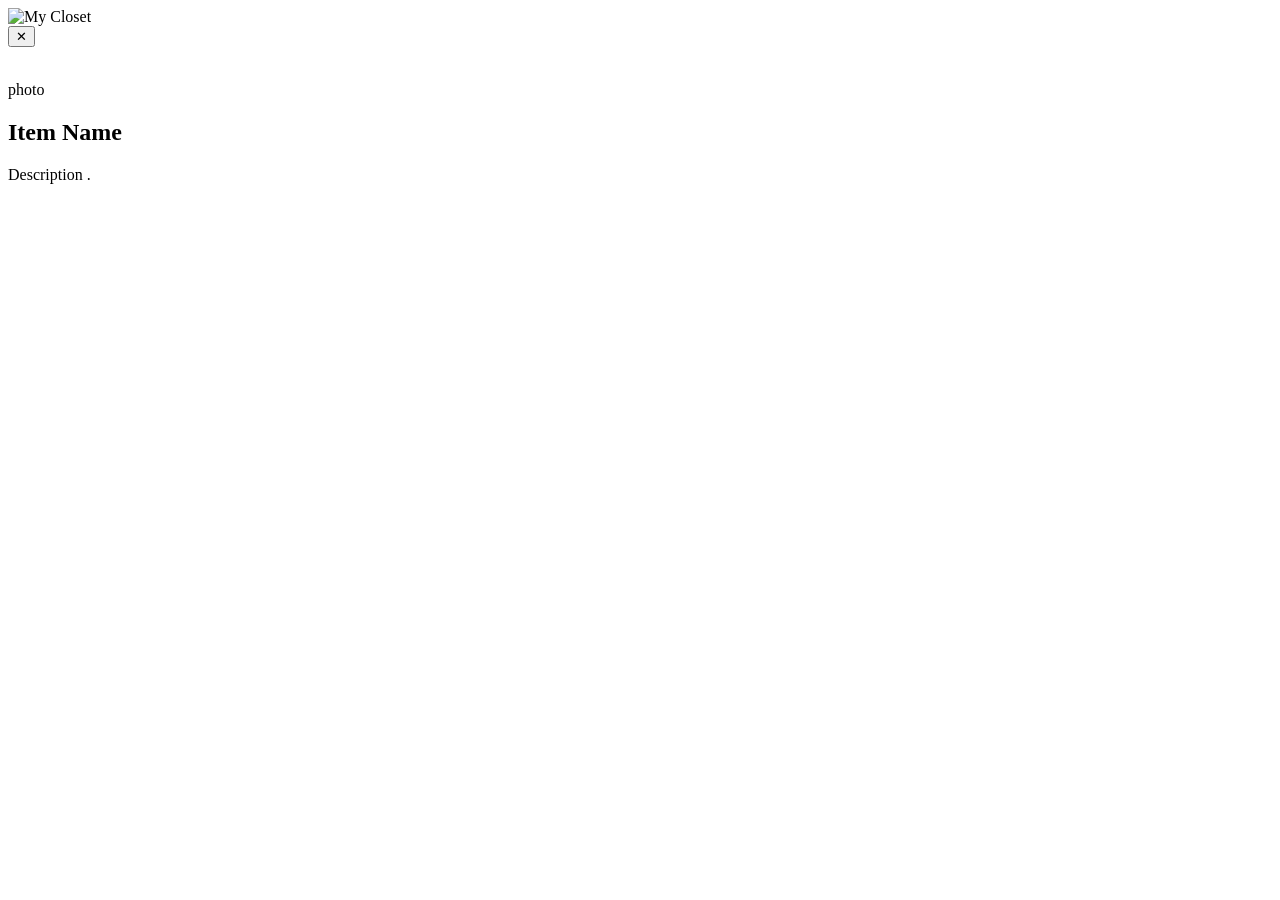
==== everypicture/index.html @ 52e46316 "Create index.html" ====
<!DOCTYPE html>
<html lang="en">
<head>
  <meta charset="UTF-8" />
  <meta name="viewport" content="width=device-width, initial-scale=1.0"/>
  <title>Every Picture</title>
  <link href="https://fonts.googleapis.com/css2?family=Playfair+Display:ital,wght@0,400;0,700;1,400&family=DM+Sans:wght@300;400;500&display=swap" rel="stylesheet"/>
  <link rel="stylesheet" href="styles.css"/>
</head>
<body>



  <div class="closet-wrapper" id="closetWrapper">
    <img
      src="images/closet.png"
      alt="My Closet"
      id="closetImg"

    />
  </div>




  <div class="overlay" id="overlay">
    <div class="overlay-backdrop" id="overlayBackdrop"></div>

    <div class="popup" id="popup">
      <button class="popup-close" id="popupClose" aria-label="Close">✕</button>

      <div class="popup-image">
        <img id="popupImg" src="" alt=""/>
        <p class="popup-image-placeholder" id="popupImgPlaceholder">photo </p>
      </div>

      <h2 id="popupTitle">Item Name</h2>
      <p id="popupDesc">Description .</p>
    </div>
  </div>

  <script src="script.js" defer ></script>
</body>
</html>
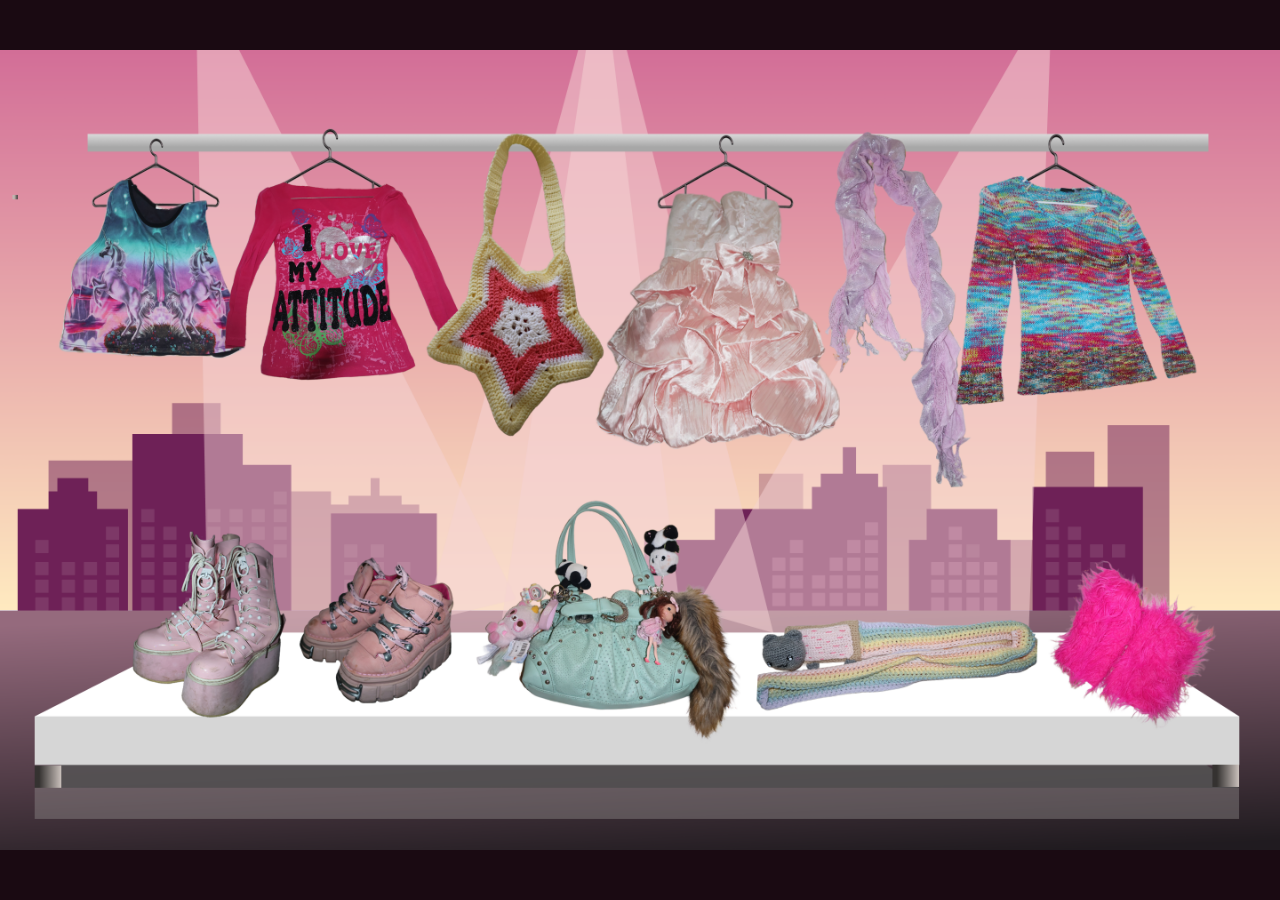
==== commit 8c1579bb: "Update index.html" ====
--- a/everypicture/index.html
+++ b/everypicture/index.html
@@ -13,7 +13,7 @@
 
   <div class="closet-wrapper" id="closetWrapper">
     <img
-      src="images/closet.png"
+      src="closet.png"
       alt="My Closet"
       id="closetImg"
 
--- a/everypicture/styles.css
+++ b/everypicture/styles.css
@@ -0,0 +1,205 @@
+*, *::before, *::after {
+  box-sizing: border-box;
+  margin: 0;
+  padding: 0;
+}
+
+body {
+  background: #1a0a12;
+  display: flex;
+  flex-direction: column;
+  align-items: center;
+  justify-content: center;
+  min-height: 100vh;
+  font-family: 'DM Sans', sans-serif;
+  overflow-x: hidden;
+}
+
+h1 {
+  font-family: 'Playfair Display', serif;
+  font-style: italic;
+  color: #f8c8d8;
+  font-size: 2rem;
+  letter-spacing: 0.04em;
+  margin-bottom: 18px;
+  text-shadow: 0 0 30px #ff69b480;
+}
+
+/* ── closet ── */
+
+.closet-wrapper {
+  position: relative;
+  width: 1440px;
+  max-width: 100%;
+  cursor: crosshair;
+}
+
+.closet-wrapper img {
+  display: block;
+  width: 100%;
+  height: auto;
+}
+
+/* ── when you can click ── */
+
+.hit-area {
+  position: absolute;
+  cursor: pointer;
+  border-radius: 8px;
+  border: 2px dashed transparent;
+  transition: border-color 0.2s, background 0.2s;
+}
+
+.hit-area:hover {
+  border-color: #ff69b4cc;
+  background: rgba(255, 105, 180, 0.10);
+}
+
+/* on hover */
+
+.hit-area::after {
+  content: attr(data-label);
+  position: absolute;
+  bottom: calc(100% + 6px);
+  left: 50%;
+  transform: translateX(-50%);
+  background: rgba(20, 5, 15, 0.88);
+  color: #ffd6e8;
+  font-family: 'DM Sans', sans-serif;
+  font-size: 11px;
+  font-weight: 500;
+  letter-spacing: 0.05em;
+  white-space: nowrap;
+  padding: 4px 10px;
+  border-radius: 20px;
+  border: 1px solid #ff69b460;
+  opacity: 0;
+  pointer-events: none;
+  transition: opacity 0.2s;
+}
+
+.hit-area:hover::after {
+  opacity: 1;
+}
+
+/* ── pop-up bg ── */
+
+.overlay {
+  position: fixed;
+  inset: 0;
+  z-index: 1000;
+  display: flex;
+  align-items: center;
+  justify-content: center;
+  opacity: 0;
+  pointer-events: none;
+
+}
+
+.overlay.active {
+  opacity: 1;
+  pointer-events: all;
+}
+
+.overlay-backdrop {
+  position: absolute;
+  inset: 0;
+  background: rgba(10, 2, 8, 0.72);
+}
+
+/* ── pop up card ── */
+
+.popup {
+  position: relative;
+  z-index: 1;
+  background: #2a0d1e;
+  border: 1px solid #ff8ac455;
+  border-radius: 20px;
+  padding: 40px 44px;
+  max-width: 500px;
+  width: 90%;
+  box-shadow: 0 0 60px rgba(255, 105, 180, 0.25), 0 20px 60px rgba(0, 0, 0, 0.6);
+  transform: translateY(20px) scale(0.97);
+
+}
+
+
+
+
+/* ── pop up img ── */
+
+.popup-image {
+  width: 100%;
+  height: 220px;
+  border-radius: 12px;
+  background: rgba(255, 105, 180, 0.07);
+  border: 1.5px dashed rgba(255, 105, 180, 0.3);
+  display: flex;
+  align-items: center;
+  justify-content: center;
+  margin-bottom: 22px;
+  overflow: hidden;
+}
+
+.popup-image img {
+  width: 100%;
+  height: 100%;
+  object-fit: cover;
+  border-radius: 12px;
+  display: none; /* shown when src is set */
+}
+
+.popup-image-placeholder {
+  color: rgba(255, 105, 180, 0.4);
+  font-size: 0.78rem;
+  letter-spacing: 0.1em;
+  text-transform: uppercase;
+  text-align: center;
+}
+
+/* ── popup text ── */
+
+.popup h2 {
+  font-family: 'Playfair Display', serif;
+  font-size: 1.55rem;
+  font-weight: 700;
+  color: #ffe0ee;
+  margin-bottom: 12px;
+  line-height: 1.2;
+}
+
+.popup p {
+  color: #d4a8bb;
+  font-size: 0.93rem;
+  line-height: 1.7;
+}
+
+.popup p em {
+  color: #ffb3d1;
+  font-style: italic;
+}
+
+/* ── close button ── */
+
+.popup-close {
+  position: absolute;
+  top: 16px;
+  right: 18px;
+  background: rgba(255, 105, 180, 0.1);
+  border: 1px solid rgba(255, 105, 180, 0.25);
+  color: #ff69b4;
+  width: 32px;
+  height: 32px;
+  border-radius: 50%;
+  font-size: 16px;
+  cursor: pointer;
+  display: flex;
+  align-items: center;
+  justify-content: center;
+  line-height: 1;
+}
+
+.popup-close:hover {
+  background: rgba(255, 105, 180, 0.25);
+}
+
